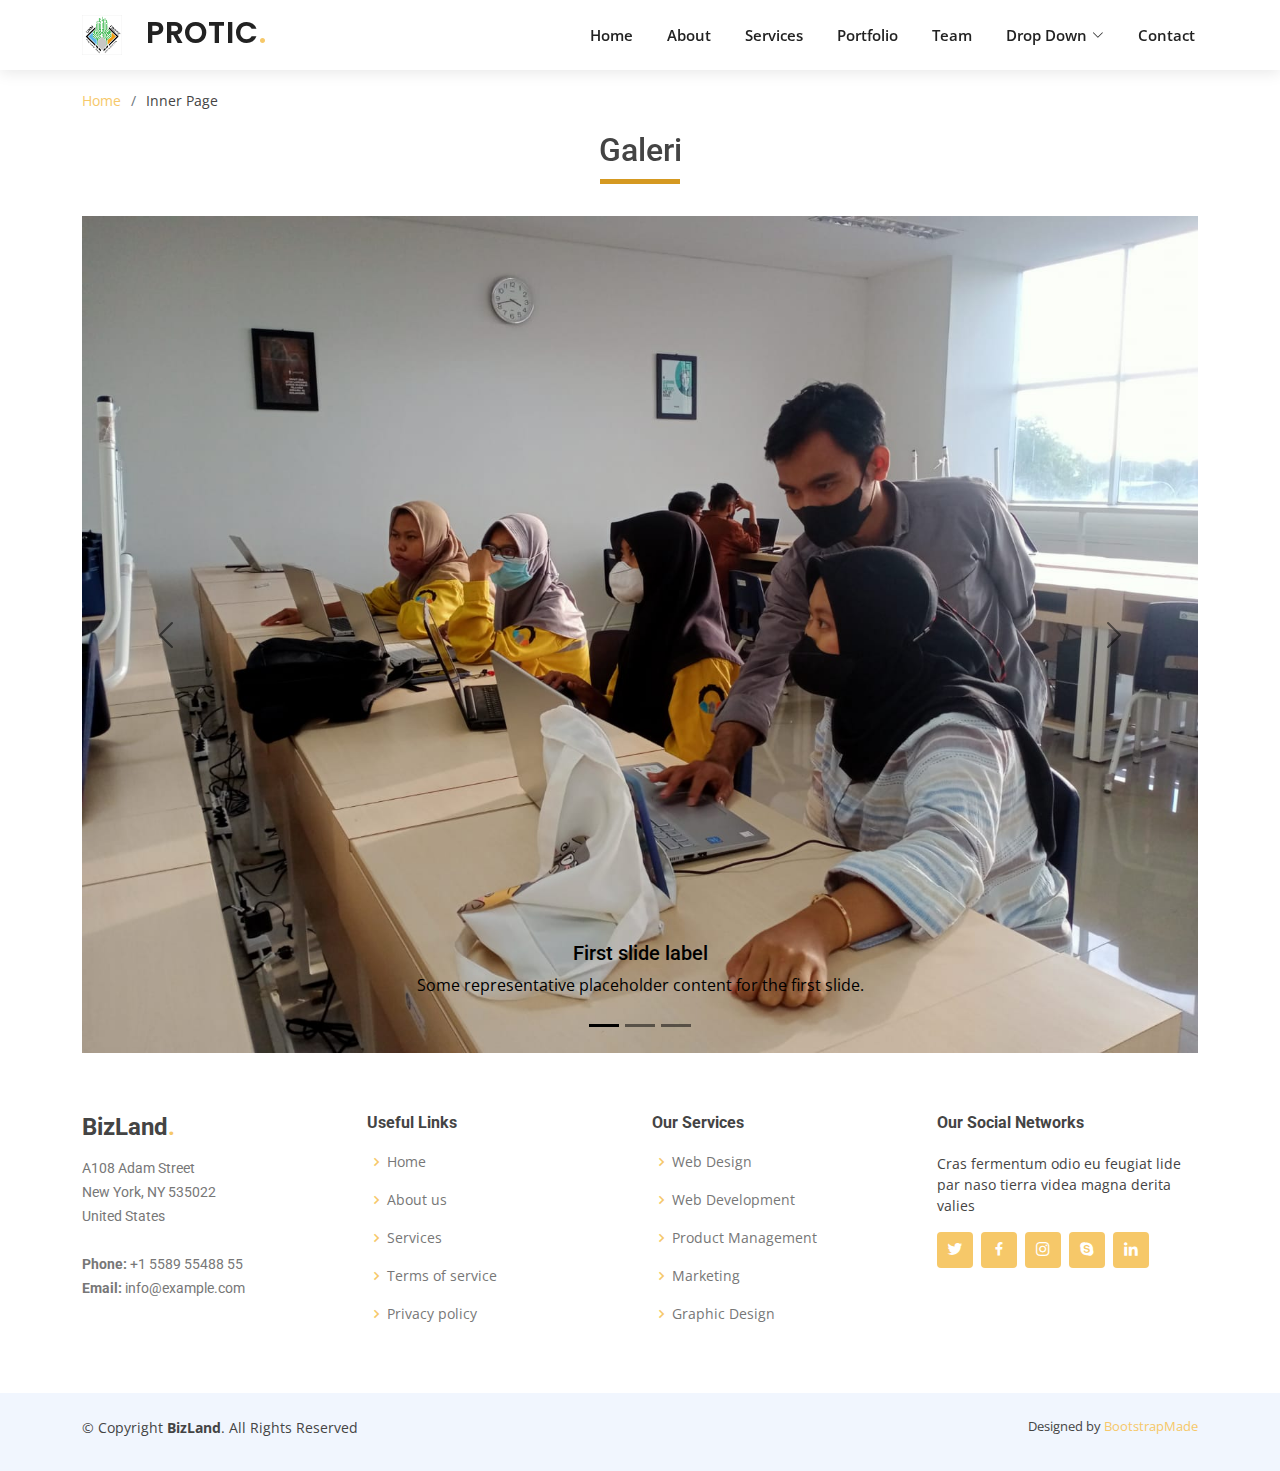
==== inner-page.html @ 907dd177 "project1" ====
<!DOCTYPE html>
<html lang="en">

<head>
  <meta charset="utf-8">
  <meta content="width=device-width, initial-scale=1.0" name="viewport">

  <title>Protic - Galeri</title>
  <meta content="" name="description">
  <meta content="" name="keywords">

  <!-- Favicons -->
  <link href="stampel-protic.png" rel="icon">
  <link href="stampel-protic.png" rel="apple-touch-icon">

  <!-- Google Fonts -->
  <link href="https://fonts.googleapis.com/css?family=Open+Sans:300,300i,400,400i,600,600i,700,700i|Roboto:300,300i,400,400i,500,500i,600,600i,700,700i|Poppins:300,300i,400,400i,500,500i,600,600i,700,700i" rel="stylesheet">

  <!-- Vendor CSS Files -->
  <link href="assets/vendor/aos/aos.css" rel="stylesheet">
  <link href="assets/vendor/bootstrap/css/bootstrap.min.css" rel="stylesheet">
  <link href="assets/vendor/bootstrap-icons/bootstrap-icons.css" rel="stylesheet">
  <link href="assets/vendor/boxicons/css/boxicons.min.css" rel="stylesheet">
  <link href="assets/vendor/glightbox/css/glightbox.min.css" rel="stylesheet">
  <link href="assets/vendor/swiper/swiper-bundle.min.css" rel="stylesheet">

  <!-- Template Main CSS File -->
  <link href="assets/css/style.css" rel="stylesheet">

  <!-- =======================================================
  * Template Name: BizLand - v3.8.1
  * Template URL: https://bootstrapmade.com/bizland-bootstrap-business-template/
  * Author: BootstrapMade.com
  * License: https://bootstrapmade.com/license/
  ======================================================== -->
</head>

<body>

  <!-- ======= Header ======= -->
  <header id="header" class="d-flex align-items-center">
    <div class="container d-flex align-items-center justify-content-between">

      <h1 class="logo">
        <img src="stampel-protic.png" class="me-3 "alt="">
        <a href="index.html">PROTIC<span>.</span></a></h1>
      <!-- Uncomment below if you prefer to use an image logo -->
      <!-- <a href="index.html" class="logo"><img src="assets/img/logo.png" alt=""></a>-->

      <nav id="navbar" class="navbar">
        <ul>
          <li><a class="nav-link scrollto " href="#hero">Home</a></li>
          <li><a class="nav-link scrollto" href="#about">About</a></li>
          <li><a class="nav-link scrollto" href="#services">Services</a></li>
          <li><a class="nav-link scrollto " href="#portfolio">Portfolio</a></li>
          <li><a class="nav-link scrollto" href="#team">Team</a></li>
          <li class="dropdown"><a href="#"><span>Drop Down</span> <i class="bi bi-chevron-down"></i></a>
            <ul>
              <li><a href="#">Drop Down 1</a></li>
              <li class="dropdown"><a href="#"><span>Deep Drop Down</span> <i class="bi bi-chevron-right"></i></a>
                <ul>
                  <li><a href="#">Deep Drop Down 1</a></li>
                  <li><a href="#">Deep Drop Down 2</a></li>
                  <li><a href="#">Deep Drop Down 3</a></li>
                  <li><a href="#">Deep Drop Down 4</a></li>
                  <li><a href="#">Deep Drop Down 5</a></li>
                </ul>
              </li>
              <li><a href="#">Drop Down 2</a></li>
              <li><a href="#">Drop Down 3</a></li>
              <li><a href="#">Drop Down 4</a></li>
            </ul>
          </li>
          <li><a class="nav-link scrollto" href="#contact">Contact</a></li>
        </ul>
        <i class="bi bi-list mobile-nav-toggle"></i>
      </nav><!-- .navbar -->

    </div>
  </header><!-- End Header -->

  <main id="main" data-aos="fade-up">

    <!-- ======= Breadcrumbs ======= -->
    <section class="breadcrumbs">
      <div class="container">
        <div class="d-flex justify-content-between align-items-center text-center">
          <ol>
            <li><a href="index.html">Home</a></li>
            <li>Inner Page</li>
          </ol>
        </div>
      </div>
      

    </section><!-- End Breadcrumbs -->
  
    <section class="inner-page">
      <div class="container">
        <div class="Galeri">
          <div class="justify-content-center ">
            <div class="section-header text-center justify-content-center">
              <h2 class="">Galeri</h2></div>
              <br>
          </div>
        </div>
        <div id="carouselExampleDark" class="carousel carousel-dark slide" data-bs-ride="carousel">
          <div class="carousel-indicators">
            <button type="button" data-bs-target="#carouselExampleDark" data-bs-slide-to="0" class="active" aria-current="true" aria-label="Slide 1"></button>
            <button type="button" data-bs-target="#carouselExampleDark" data-bs-slide-to="1" aria-label="Slide 2"></button>
            <button type="button" data-bs-target="#carouselExampleDark" data-bs-slide-to="2" aria-label="Slide 3"></button>
          </div>
          <div class="carousel-inner">
            <div class="carousel-item active" data-bs-interval="10000">
              <img src="assets/img/portfolio/WhatsApp Image 2022-08-16 at 21.11.53.jpeg" class="d-block w-100" alt="...">
              <div class="carousel-caption d-none d-md-block">
                <h5>First slide label</h5>
                <p>Some representative placeholder content for the first slide.</p>
              </div>
            </div>
            <div class="carousel-item" data-bs-interval="2000">
              <img src="assets/img/portfolio/WhatsApp Image 2022-08-16 at 21.11.53.jpeg" class="d-block w-100" alt="...">
              <div class="carousel-caption d-none d-md-block">
                <h5>Second slide label</h5>
                <p>Some representative placeholder content for the second slide.</p>
              </div>
            </div>
            <div class="carousel-item">
              <img src="assets/img/portfolio/WhatsApp Image 2022-08-16 at 21.11.53.jpeg" class="d-block w-100" alt="...">
              <div class="carousel-caption d-none d-md-block">
                <h5>Third slide label</h5>
                <p>Some representative placeholder content for the third slide.</p>
              </div>
            </div>
          </div>
          <button class="carousel-control-prev" type="button" data-bs-target="#carouselExampleDark" data-bs-slide="prev">
            <span class="carousel-control-prev-icon" aria-hidden="true"></span>
            <span class="visually-hidden">Previous</span>
          </button>
          <button class="carousel-control-next" type="button" data-bs-target="#carouselExampleDark" data-bs-slide="next">
            <span class="carousel-control-next-icon" aria-hidden="true"></span>
            <span class="visually-hidden">Next</span>
          </button>
        </div>
      </div>
    </section>

  </main><!-- End #main -->

  <!-- ======= Footer ======= -->
  <footer id="footer">

    <!-- <div class="footer-newsletter">
      <div class="container">
        <div class="row justify-content-center">
          <div class="col-lg-6">
            <h4>Join Our Newsletter</h4>
            <p>Tamen quem nulla quae legam multos aute sint culpa legam noster magna</p>
            <form action="" method="post">
              <input type="email" name="email"><input type="submit" value="Subscribe">
            </form>
          </div>
        </div>
      </div>
    </div> -->

    <div class="footer-top">
      <div class="container">
        <div class="row">

          <div class="col-lg-3 col-md-6 footer-contact">
            <h3>BizLand<span>.</span></h3>
            <p>
              A108 Adam Street <br>
              New York, NY 535022<br>
              United States <br><br>
              <strong>Phone:</strong> +1 5589 55488 55<br>
              <strong>Email:</strong> info@example.com<br>
            </p>
          </div>

          <div class="col-lg-3 col-md-6 footer-links">
            <h4>Useful Links</h4>
            <ul>
              <li><i class="bx bx-chevron-right"></i> <a href="#">Home</a></li>
              <li><i class="bx bx-chevron-right"></i> <a href="#">About us</a></li>
              <li><i class="bx bx-chevron-right"></i> <a href="#">Services</a></li>
              <li><i class="bx bx-chevron-right"></i> <a href="#">Terms of service</a></li>
              <li><i class="bx bx-chevron-right"></i> <a href="#">Privacy policy</a></li>
            </ul>
          </div>

          <div class="col-lg-3 col-md-6 footer-links">
            <h4>Our Services</h4>
            <ul>
              <li><i class="bx bx-chevron-right"></i> <a href="#">Web Design</a></li>
              <li><i class="bx bx-chevron-right"></i> <a href="#">Web Development</a></li>
              <li><i class="bx bx-chevron-right"></i> <a href="#">Product Management</a></li>
              <li><i class="bx bx-chevron-right"></i> <a href="#">Marketing</a></li>
              <li><i class="bx bx-chevron-right"></i> <a href="#">Graphic Design</a></li>
            </ul>
          </div>

          <div class="col-lg-3 col-md-6 footer-links">
            <h4>Our Social Networks</h4>
            <p>Cras fermentum odio eu feugiat lide par naso tierra videa magna derita valies</p>
            <div class="social-links mt-3">
              <a href="#" class="twitter"><i class="bx bxl-twitter"></i></a>
              <a href="#" class="facebook"><i class="bx bxl-facebook"></i></a>
              <a href="#" class="instagram"><i class="bx bxl-instagram"></i></a>
              <a href="#" class="google-plus"><i class="bx bxl-skype"></i></a>
              <a href="#" class="linkedin"><i class="bx bxl-linkedin"></i></a>
            </div>
          </div>

        </div>
      </div>
    </div>

    <div class="container py-4">
      <div class="copyright">
        &copy; Copyright <strong><span>BizLand</span></strong>. All Rights Reserved
      </div>
      <div class="credits">
        <!-- All the links in the footer should remain intact. -->
        <!-- You can delete the links only if you purchased the pro version. -->
        <!-- Licensing information: https://bootstrapmade.com/license/ -->
        <!-- Purchase the pro version with working PHP/AJAX contact form: https://bootstrapmade.com/bizland-bootstrap-business-template/ -->
        Designed by <a href="https://bootstrapmade.com/">BootstrapMade</a>
      </div>
    </div>
  </footer><!-- End Footer -->

  <div id="preloader"></div>
  <a href="#" class="back-to-top d-flex align-items-center justify-content-center"><i class="bi bi-arrow-up-short"></i></a>

  <!-- Vendor JS Files -->
  <script src="assets/vendor/purecounter/purecounter_vanilla.js"></script>
  <script src="assets/vendor/aos/aos.js"></script>
  <script src="assets/vendor/bootstrap/js/bootstrap.bundle.min.js"></script>
  <script src="assets/vendor/glightbox/js/glightbox.min.js"></script>
  <script src="assets/vendor/isotope-layout/isotope.pkgd.min.js"></script>
  <script src="assets/vendor/swiper/swiper-bundle.min.js"></script>
  <script src="assets/vendor/waypoints/noframework.waypoints.js"></script>
  <script src="assets/vendor/php-email-form/validate.js"></script>

  <!-- Template Main JS File -->
  <script src="assets/js/main.js"></script>

</body>

</html>
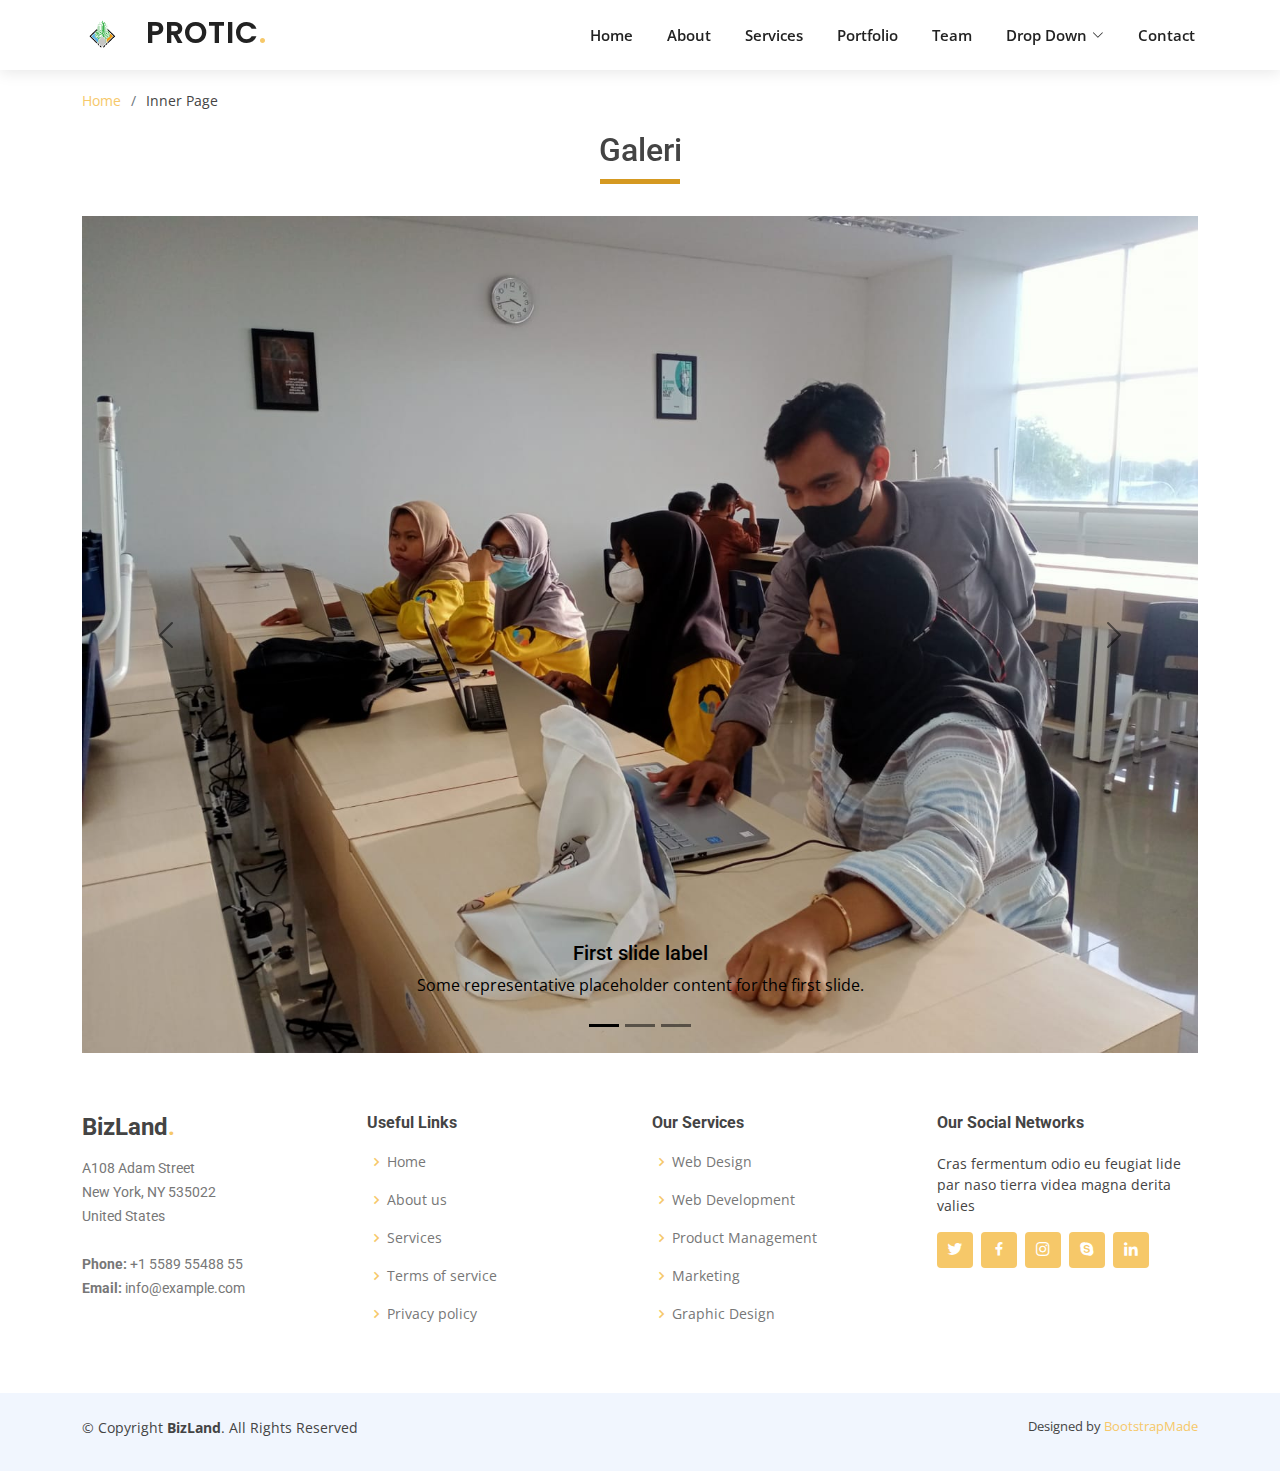
==== commit 500d8861: "see more" ====
--- a/inner-page.html
+++ b/inner-page.html
@@ -145,6 +145,10 @@
       </div>
     </section>
 
+    <section>
+      
+    </section>
+
   </main><!-- End #main -->
 
   <!-- ======= Footer ======= -->
--- a/assets/css/style.css
+++ b/assets/css/style.css
@@ -696,6 +696,9 @@
 /*--------------------------------------------------------------
 # Featured Services
 --------------------------------------------------------------*/
+.featured-services{
+  margin-top: 20px !important;
+}
 .featured-services .icon-box {
   padding: 30px;
   position: relative;
@@ -729,10 +732,10 @@
   margin-bottom: 15px;
 }
 
-.featured-services .icon i {
+.featured-services .icon svg{
   font-size: 48px;
   line-height: 1;
-  color: #F6C869;
+  fill: black;
   transition: all 0.3s ease-in-out;
 }
 
@@ -743,7 +746,7 @@
 }
 
 .featured-services .title a {
-  color: #111;
+  color: #fff;
 }
 
 .featured-services .description {
@@ -761,8 +764,8 @@
   color: #fff;
 }
 
-.featured-services .icon-box:hover .icon i {
-  color: #fff;
+.featured-services .icon-box:hover .icon svg{
+  fill: #fff;
 }
 
 /*--------------------------------------------------------------
@@ -863,7 +866,7 @@
   background: #f1f6fe;
 }
 
-.counts .count-box i {
+.counts .count-box svg {
   position: absolute;
   top: -28px;
   left: 50%;
